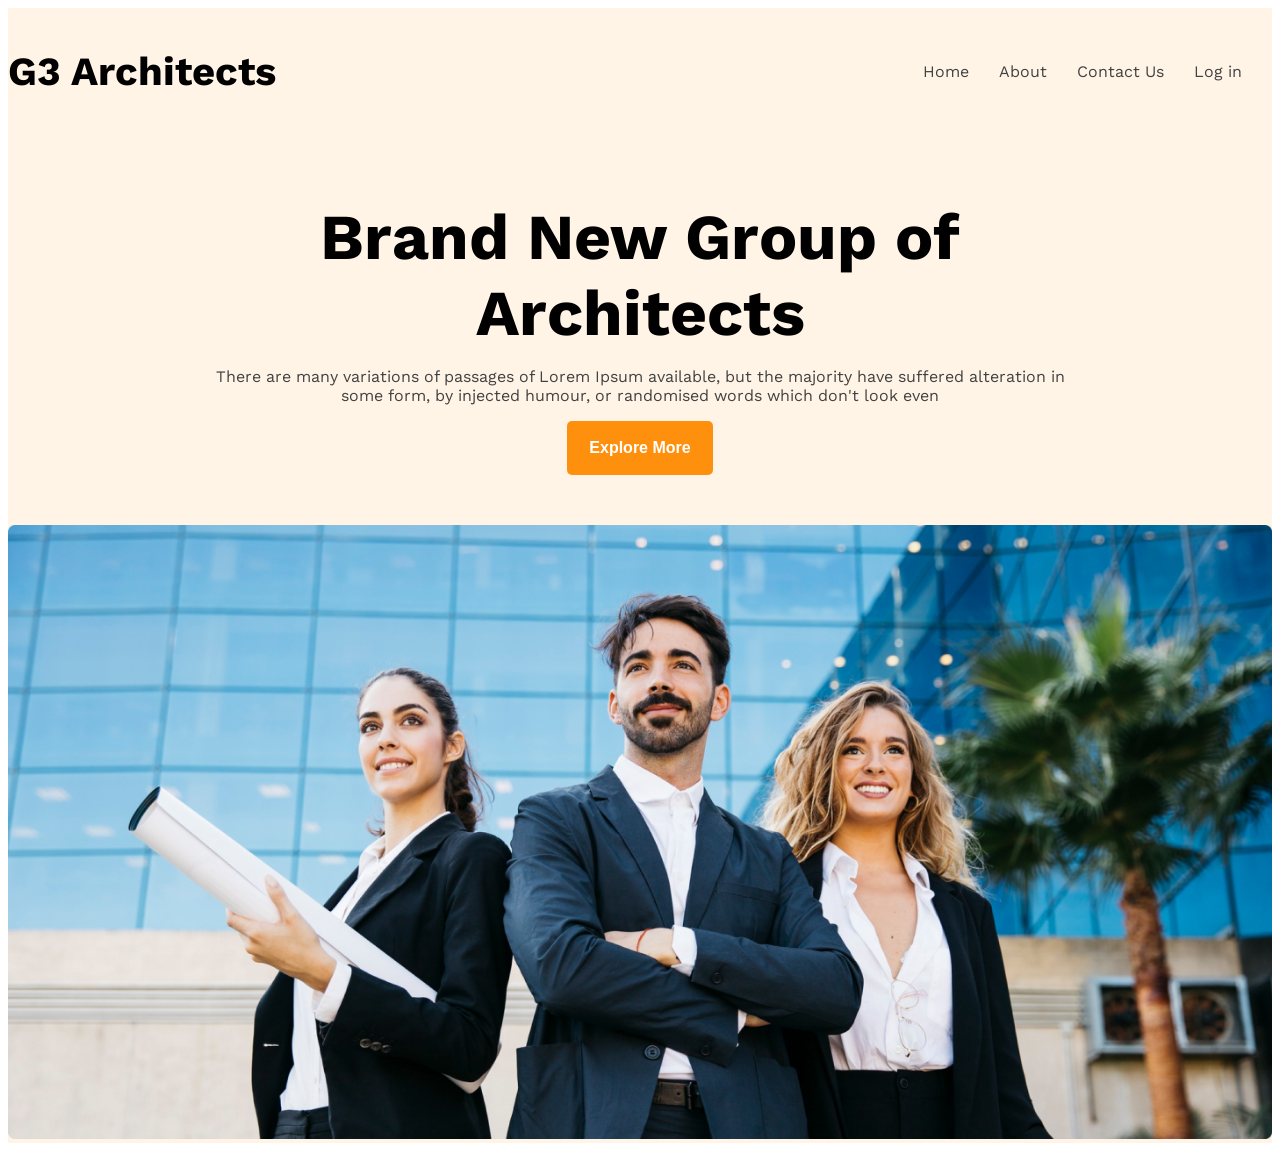
==== codes/index.html @ e1f03998 "navbar banner and media query added" ====
<!DOCTYPE html>
<html lang="en">
<head>
    <meta charset="UTF-8">
    <meta name="viewport" content="width=device-width, initial-scale=1.0">
    <title>g3-architects-3</title>
    <!-- work sans link -->
     <link rel="preconnect" href="https://fonts.googleapis.com">
    <link rel="preconnect" href="https://fonts.gstatic.com" crossorigin>
    <link href="https://fonts.googleapis.com/css2?family=Work+Sans:ital,wght@0,100..900;1,100..900&display=swap" rel="stylesheet">
    <!-- css link -->
     <link rel="stylesheet" href="style.css">
</head>
<body class="work-sans">
    <header class="bg-light">
        <nav class="navbar display-flex">
            <h3 class="brand">G3 Architects</h3>
            <ul class="nav-links display-flex">
                <li class="nav-item"><a href="" class="nav-links dark-gray">Home</a></li>
                <li class="nav-item"><a href="" class="nav-links dark-gray">About</a></li>
                <li class="nav-item"><a href="" class="nav-links dark-gray">Contact Us</a></li>
                <li class="nav-item"><a href="" class="nav-links dark-gray">Log in</a></li>
            </ul>
        </nav>

        <div class="banner">
                <div class="banner-container">
                    <h3 class="banner-title">Brand New Group of Architects</h3>
                    <p class="banner-desk dark-gray">There are many variations of passages of Lorem Ipsum available, but the majority have suffered alteration in some form, by injected humour, or randomised words which don't look even</p>
                    <button class="btn-primary">Explore More</button>
                </div>
                <img class="banner-img" src="/images/banner.png" alt="banner-img">
        </div>
    </header>
    <main></main>
    <footer></footer>
</body>
</html>
---- codes/style.css ----
/* work sans font link */
.work-sans{
  font-family: "Work Sans", sans-serif;
  font-optical-sizing: auto;
  font-weight: 400;
  font-style: normal;
}
/* shared styles */
.display-flex{
  display: flex;
}
.light-gray{
  color: rgba(114, 114, 114, 1);
}
.dark-gray{
  color: rgba(66, 66, 66, 1);
}
.bg-light{
  background-color: rgba(255, 144, 14, 0.1);
}
.btn-primary{
  padding: 18px 22px;
  background-color: #FF900E;
  color: white;
  font-size: 1rem;
  font-weight: 600;
  border: none;
  border-radius: 5px;
}
/* header style */

/* navbar style */
.navbar{
  justify-content: space-between;
  align-items: center;
}
.brand{
  font-size: 2.5rem;
  font-weight: 700;
}
.nav-item{
  list-style: none;
  margin-right: 30px;
}
.nav-links{
  text-decoration: none;
}
.navbar , .banner{
  max-width: 1440px;
  margin: 0 auto;
}
/* banner styles */
.banner-container{
  max-width: 850px;
  margin: 0 auto;
  text-align: center;
  margin-bottom: 50px;
}
.banner-title{
  font-size: 4rem;
  font-weight: 700;
  margin-bottom: 10px;
}
.banner-desk{
    font-weight: 400;
    font-size: 1rem;
}
.banner-img{
  width: 100%;
}

/* media query */
@media screen and (max-width: 576px) {
  .navbar, .nav-links{
    flex-direction: column;
    gap: 20px;
  }
}
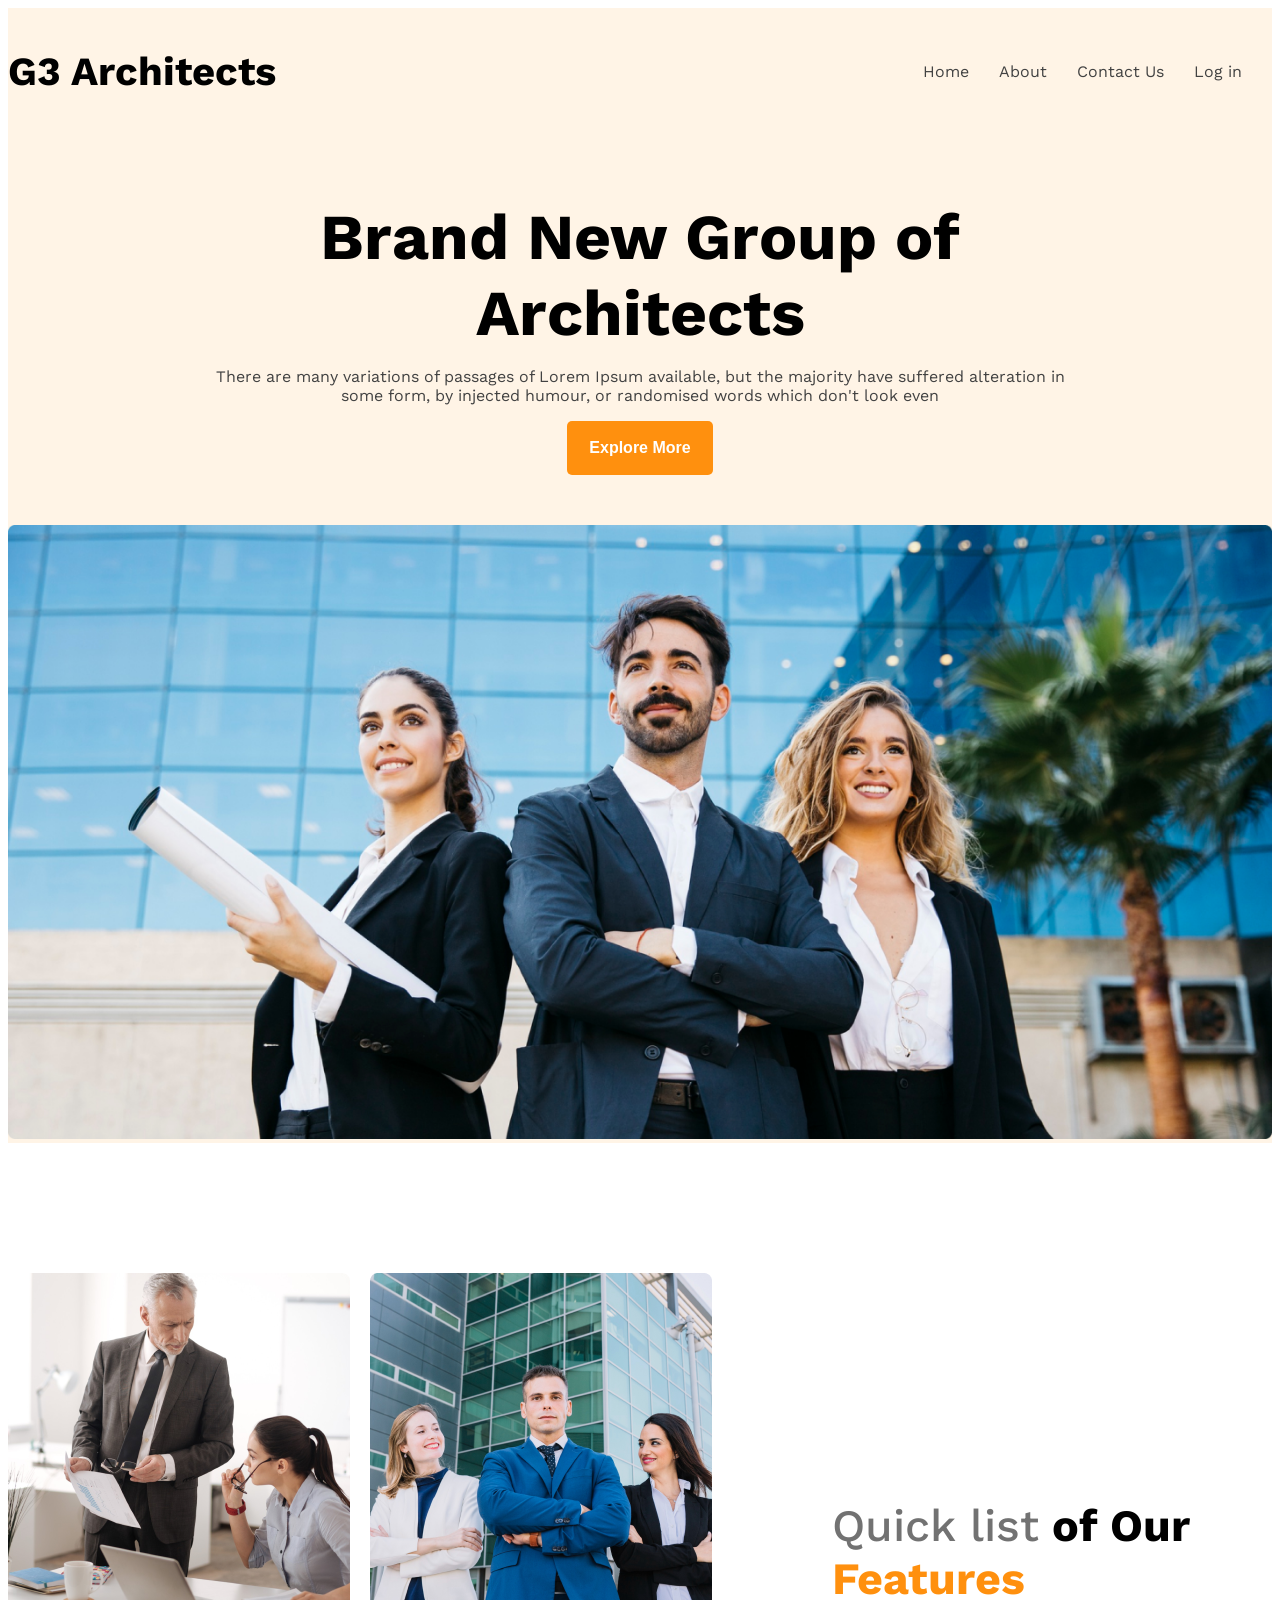
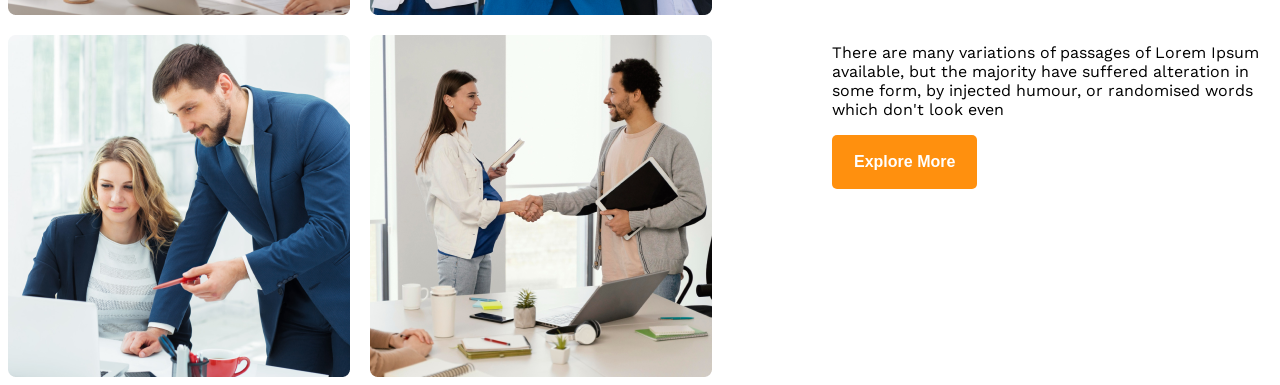
==== commit fcc01f1a: "tean section added" ====
--- a/codes/index.html
+++ b/codes/index.html
@@ -12,6 +12,7 @@
      <link rel="stylesheet" href="style.css">
 </head>
 <body class="work-sans">
+    <!-- header section -->
     <header class="bg-light">
         <nav class="navbar display-flex">
             <h3 class="brand">G3 Architects</h3>
@@ -32,7 +33,24 @@
                 <img class="banner-img" src="/images/banner.png" alt="banner-img">
         </div>
     </header>
-    <main></main>
+    <!-- main section -->
+    <main>
+        <section class="team display-flex">
+            <div class="img-container">
+                <img src="/images/team1.png" alt="">
+                <img src="/images/team2.png" alt="">
+                <img src="/images/team3.png" alt="">
+                <img src="/images/team4.png" alt="">
+            </div>
+
+            <div class="team-desk-container">
+                <h1 class="team-desk-head"><span id="quick-list" class="light-gray">Quick list</span> <span>of Our</span> <span id="Features">Features</span></h1>
+                <p class="team-deskcription">There are many variations of passages of Lorem Ipsum available, but the majority have suffered alteration in some form, by injected humour, or randomised words which don't look even</p>
+                <button class="btn-primary">Explore More</button>
+            </div>
+        </section>
+    </main>
+    <!-- footer section -->
     <footer></footer>
 </body>
 </html>
--- a/codes/style.css
+++ b/codes/style.css
@@ -26,6 +26,13 @@
   font-weight: 600;
   border: none;
   border-radius: 5px;
+}
+main{
+  max-width: 1440px;
+  margin: 0 auto;
+}
+main>section{
+  margin-top: 130px;
 }
 /* header style */
 
@@ -69,10 +76,41 @@
   width: 100%;
 }
 
+/* team styles */
+.img-container{
+  display: grid;
+  grid-template-columns: repeat(2, 1fr);
+  gap: 20px;
+}
+.team{
+  align-items: center;
+}
+.team-desk-container{
+  margin-left: 120px;
+  max-width: 530px;
+  /* gap: 50px; */
+}
+.team-desk-head{
+  font-size: 2.8rem;
+}
+#quick-list{
+  font-weight: 500;
+}
+#Features{
+  color: #FF900E;
+}
+
 /* media query */
 @media screen and (max-width: 576px) {
-  .navbar, .nav-links{
+  .navbar, .nav-links , .team{
     flex-direction: column;
     gap: 20px;
+    
+  }
+  .img-container{
+    grid-template-columns: 1fr;
+  }
+  .team-desk-container{
+    margin-left: 20px;
   }
 }
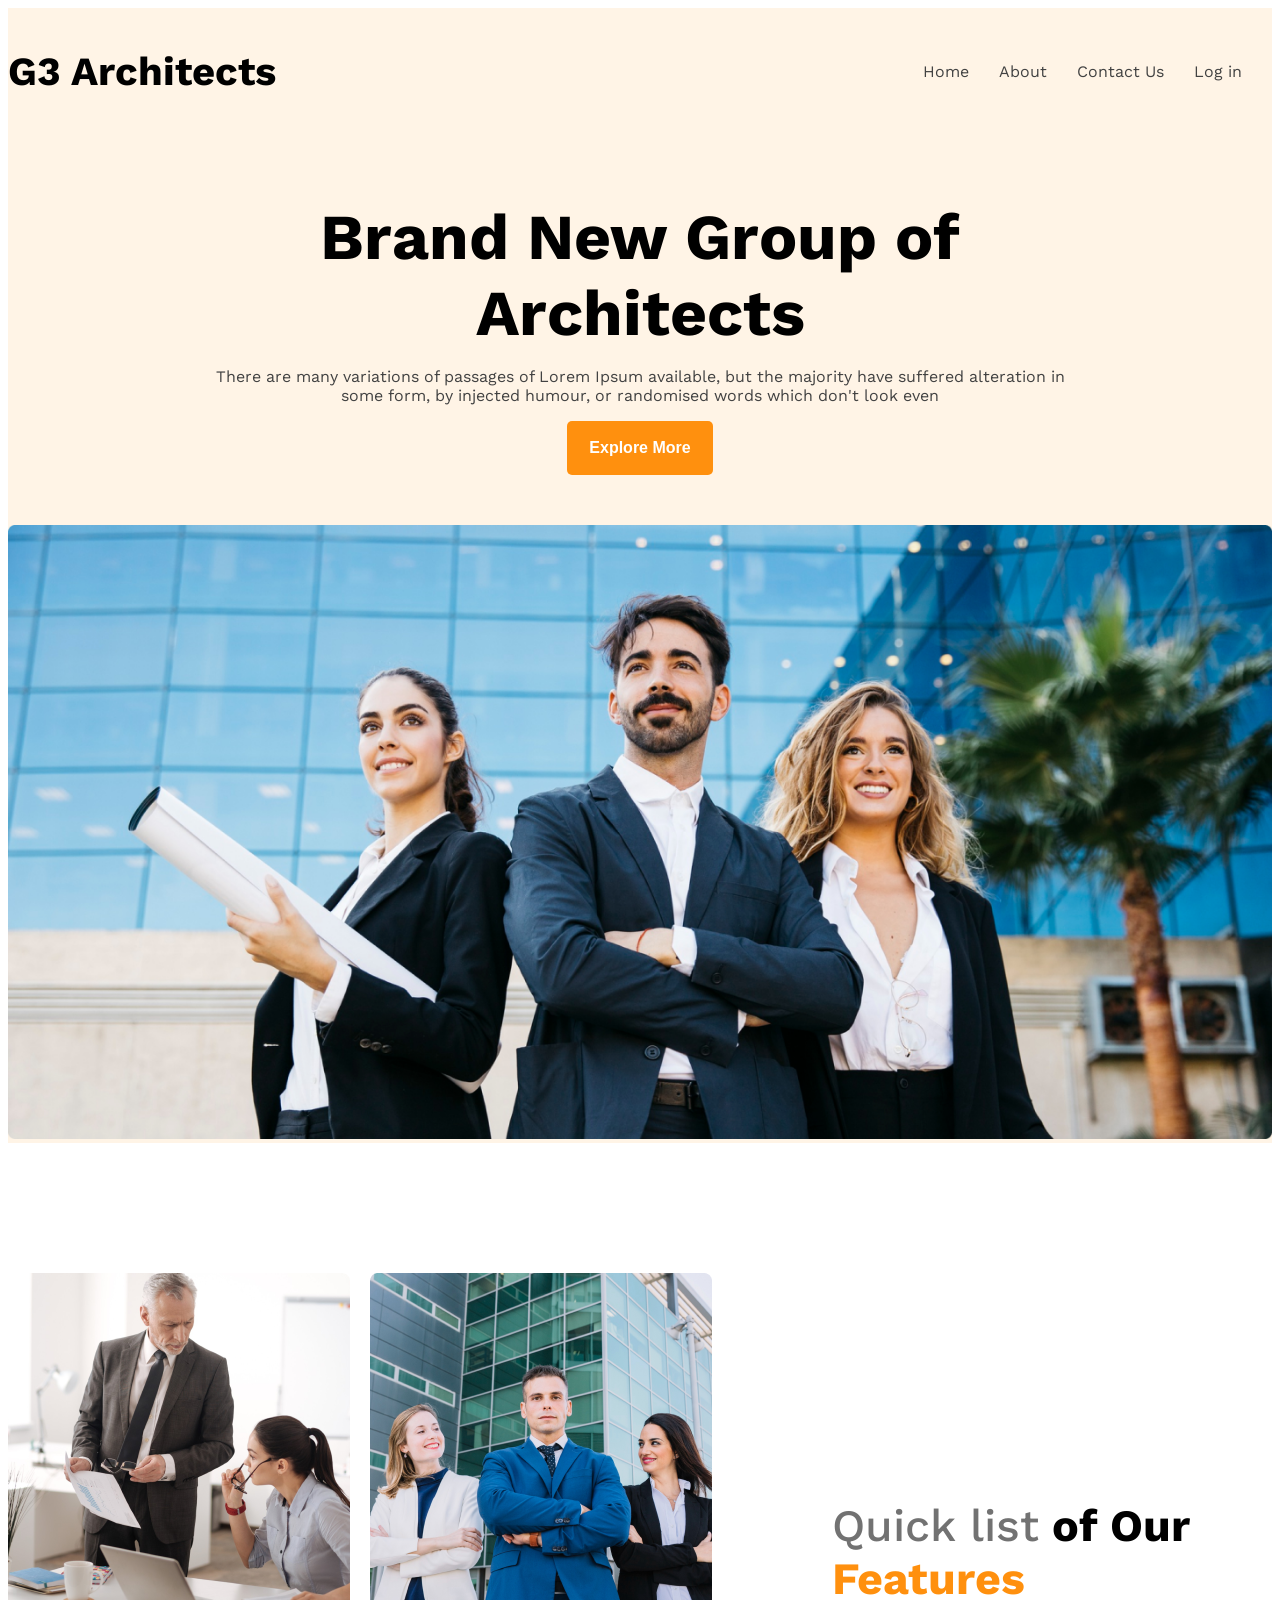
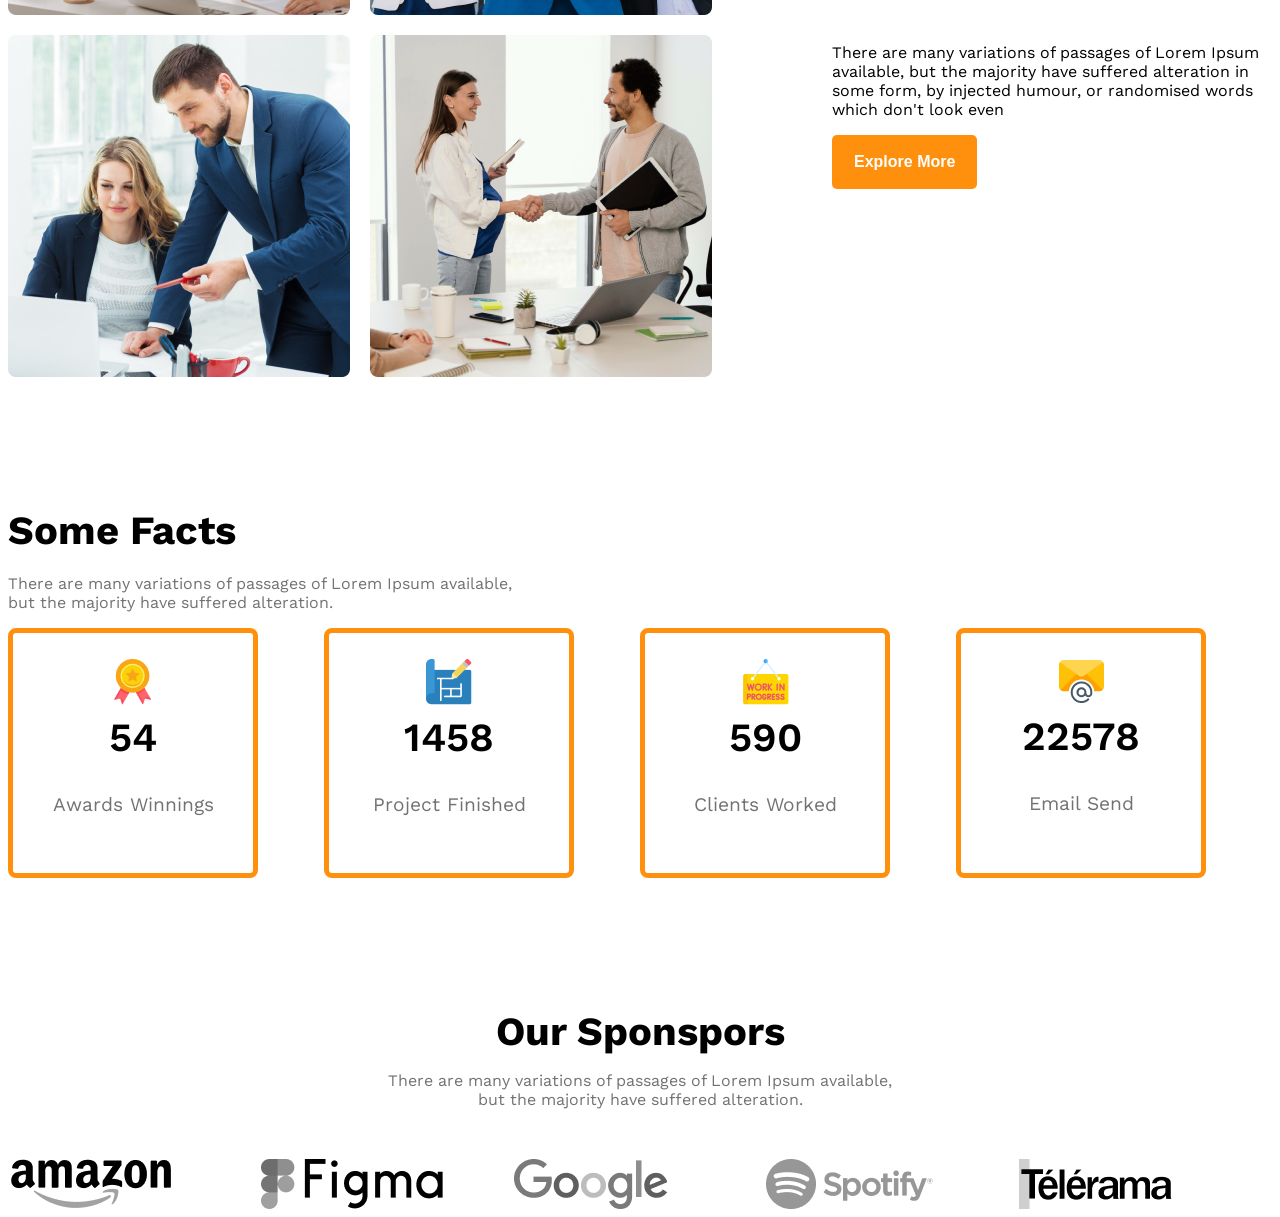
==== commit 9ae0678f: "fact,sponsers added and responsive" ====
--- a/codes/index.html
+++ b/codes/index.html
@@ -35,6 +35,7 @@
     </header>
     <!-- main section -->
     <main>
+        <!-- team section -->
         <section class="team display-flex">
             <div class="img-container">
                 <img src="/images/team1.png" alt="">
@@ -49,6 +50,58 @@
                 <button class="btn-primary">Explore More</button>
             </div>
         </section>
+        <!-- fact section -->
+         <section class="fact">
+            <h3 class="fact-title">Some Facts</h3>
+            <p class="fact-desk light-gray">There are many variations of passages of Lorem Ipsum available, but the majority have suffered alteration.</p>
+         
+            <div class="facts-cards">
+                <div class="fact-card display-flex">
+                    <div>
+                    <img src="/images/icons/ribon.png" alt="" class="fact-icon">
+                    <h4 class="fact-point">54</h4>
+                    <h5 class="fact-card-desk">Awards Winnings</h5>
+                    </div>
+                </div>
+                <div class="fact-card display-flex">
+                  <div>
+                    <img src="/images/icons/projects.png" alt="" class="fact-icon">
+                    <h4 class="fact-point">1458</h4>
+                    <h5 class="fact-card-desk">Project Finished</h5>
+                  </div>
+                </div>
+                <div class="fact-card display-flex">
+                   <div>
+                    <img src="/images/icons/customers.png" alt="" class="fact-icon">
+                    <h4 class="fact-point">590</h4>
+                    <h5 class="fact-card-desk">Clients Worked</h5>
+                   </div>
+                </div>
+                <div class="fact-card display-flex">
+                   <div>
+                    <img src="/images/icons/email.png" alt="" class="fact-icon">
+                    <h4 class="fact-point">22578</h4>
+                    <h5 class="fact-card-desk">Email Send</h5>
+                   </div>
+                </div>
+            </div>
+        </section>
+        <!-- sponsers section -->
+         <section>
+            <div class="spon-container">
+            <h3 class="spon-title">Our Sponspors</h3>
+            <p class="spon-desk">There are many variations of passages of Lorem Ipsum available, but the majority have suffered alteration.</p>
+            </div>
+
+            <div class="spon-img-container">
+                <img src="/images/sponsors/amazon.png" alt="">
+                <img src="/images/sponsors/figma.png" alt="">
+                <img src="/images/sponsors/google.png" alt="">
+                <img src="/images/sponsors/spotify.png" alt="">
+                <img src="/images/sponsors/telerama.png" alt="">
+            </div>
+        </section>
+            
     </main>
     <!-- footer section -->
     <footer></footer>
--- a/codes/style.css
+++ b/codes/style.css
@@ -88,7 +88,6 @@
 .team-desk-container{
   margin-left: 120px;
   max-width: 530px;
-  /* gap: 50px; */
 }
 .team-desk-head{
   font-size: 2.8rem;
@@ -99,7 +98,65 @@
 #Features{
   color: #FF900E;
 }
-
+/* fact styles */
+.fact-title{
+  font-size: 2.5rem;
+  font-weight: 700;
+  margin-bottom: 20px;
+}
+.fact-desk{
+  max-width: 530px;
+}
+.facts-cards{
+  display: grid;
+  grid-template-columns: repeat(4, 1fr);
+  
+}
+.fact-card{
+  border: 5px solid #FF900E;
+  border-radius: 8px;
+  width: 240px;
+  height: 240px;
+  justify-content: center;
+  align-items: center;
+  text-align: center;
+}
+.fact-point{
+  font-weight: 600;
+  font-size: 2.5rem;
+  margin-top: 5px;
+  margin-bottom: 10px;
+}
+.fact-card-desk{
+  font-size: 1.2rem;
+  font-weight: 400;
+  color: rgba(114, 114, 114, 1);
+  
+}
+/* sponsor styles */
+.spon-container{
+  max-width: 530px;
+  margin: 0 auto;
+  text-align: center;
+}
+.spon-title{
+  font-size: 2.5rem;
+  font-weight: 700;
+  margin-bottom: 10px;
+}
+.spon-desk{
+  font-size: 1rem;
+  font-weight: 400;
+  color: rgba(114, 114, 114, 1);
+}
+.spon-img-container{
+  display: grid;
+  grid-template-columns: repeat(5, 1fr);
+  margin-top: 50px;
+}
+.spon-img-container img{
+    filter: grayscale(100%);
+}
 /* media query */
 @media screen and (max-width: 576px) {
   .navbar, .nav-links , .team{
@@ -107,10 +164,20 @@
     gap: 20px;
     
   }
-  .img-container{
+  .img-container, .facts-cards, .spon-img-container{
     grid-template-columns: 1fr;
+    justify-items: center;
+    gap: 20px;
   }
   .team-desk-container{
     margin-left: 20px;
   }
+}
+@media screen and (min-width: 576px) and (max-width: 992px) {
+  .team{
+    flex-direction: column;
+  }
+  .team-desk-container{
+    margin: 50px auto;
+  }
 }
